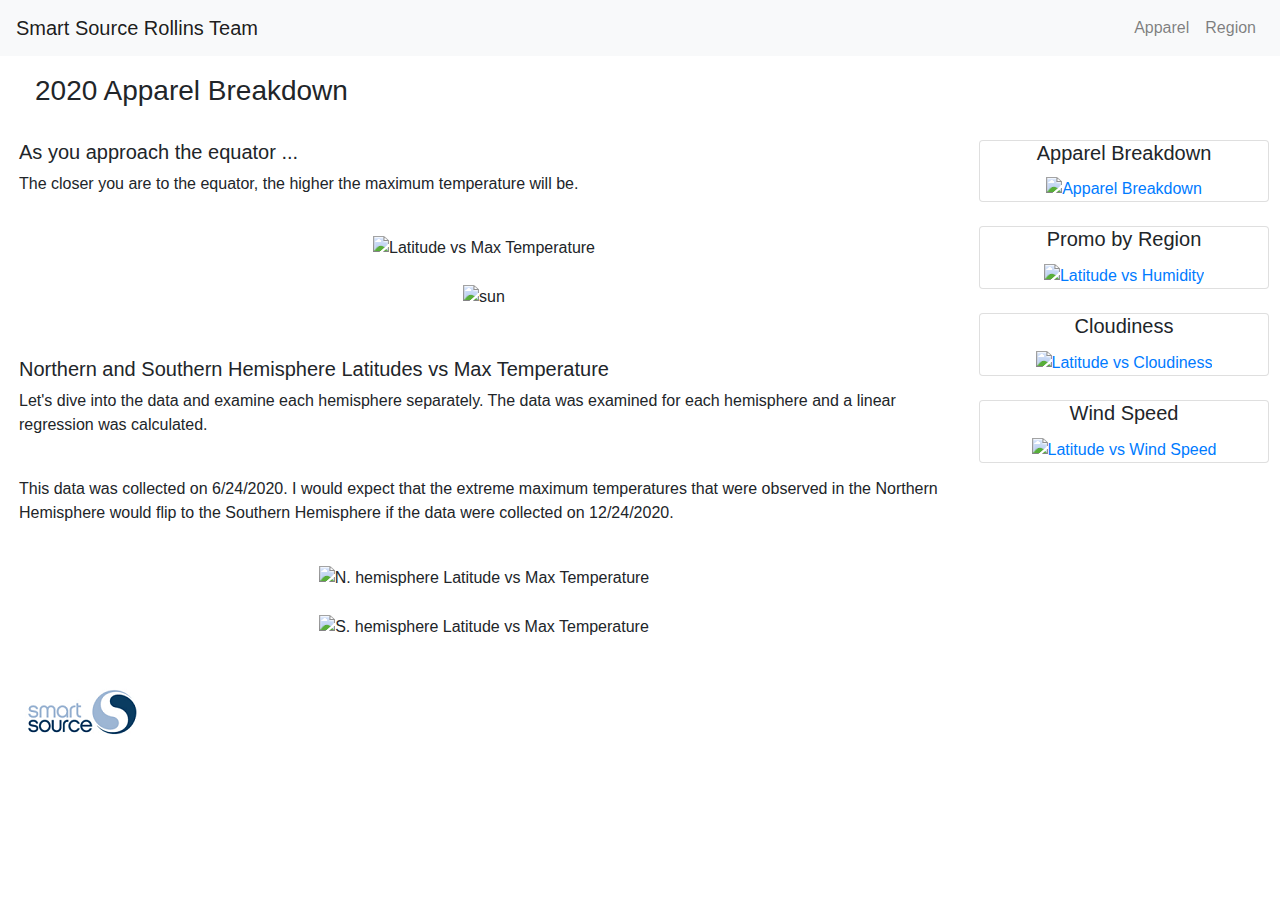
==== static/apparel.html @ d7239275 "initial push" ====
<!DOCTYPE html>
<html lang="en-us">

<head>
    <meta charset="UTF-8">
    <title>Rollins Team 2020 Review</title>
    <link rel="stylesheet" type="text/css" href="style.css">
    <link rel="stylesheet" href="https://stackpath.bootstrapcdn.com/bootstrap/4.3.1/css/bootstrap.min.css"
        integrity="sha384-ggOyR0iXCbMQv3Xipma34MD+dH/1fQ784/j6cY/iJTQUOhcWr7x9JvoRxT2MZw1T" crossorigin="anonymous">
</head>
​

<body class="background">
    <nav class="navbar navbar-light bg-light navbar-expand-md fixed-top">
        <a href="../index.html" class="navbar-brand">Smart Source Rollins Team</a>
        <button class="navbar-toggler" type="button" data-toggle="collapse" data-target="#navbarSupportedContent">
            <span class="navbar-toggler-icon"></span>
        </button>

        <div class="collapse navbar-collapse" id="navbarSupportedContent">
            <ul class="navbar-nav ml-auto">
                <li class="nav-item ml-auto">
                    <a href="apparel.html" class="nav-link">Apparel</a>
                </li>
                <li class="nav-item ml-auto">
                    <a href="region.html" class="nav-link">Region</a>
                </li>
            </ul>
        </div>
    </nav>

    <div class="container-fluid" style="margin-top: 50px;">
        <div class="row mb-4" style="margin-left: 20px;">
            <h3>2020 Apparel Breakdown</h3>
        </div>
    </div>

    <div class="container-fluid m-1" style="margin-top: 50px; margin-left: 20px;">
        <div class="row mb-4">
            <div class="col-md-9">
                <h5>As you approach the equator ...</h5>
                <p>The closer you are to the equator, the higher the maximum temperature will be.</p>
                <br>
                <center><img src="images/Max_Temp.png" class="img-fluid" alt="Latitude vs Max Temperature"></center>
                <br>
                <center><img src="images/sun.jpg" class="img-fluid" alt="sun"></center><br><br>
                <h5>Northern and Southern Hemisphere Latitudes vs Max Temperature
                </h5>
                <p>Let's dive into the data and examine each hemisphere separately. The data was examined for each
                    hemisphere and a linear regression was calculated.</p>
                <br>
                <p>This data was collected on 6/24/2020. I would expect that the extreme maximum temperatures that were
                    observed in the Northern Hemisphere would
                    flip to the Southern Hemisphere if the data were collected on 12/24/2020.
                </p><br>
                <center><img src="images/N. Hemisphere Latitude vs. Max Temp (F).png" class="img-fluid"
                        alt="N. hemisphere Latitude vs Max Temperature"></center>
                <br>
                <center><img src="images/S. Hemisphere Latitude vs. Max Temp (F).png" class="img-fluid"
                        alt="S. hemisphere Latitude vs Max Temperature"></center>
                <br>
            </div>
            <div class="col-sm-6 col-md-3 ml-auto">

                <aside class="sidebar">
                    <div class="card mb-4">
                        <center>
                            <h5 class="card-title">Apparel Breakdown</h5>
                        </center>
                        <center><a href="apparel.html"><img src="images/max_thumb.png" class="img-fluid"
                                    alt="Apparel Breakdown"></a></center>
                    </div>
                </aside>
                <aside class="sidebar">
                    <div class="card mb-4">
                        <center>
                            <h5 class="card-title">Promo by Region</h5>
                        </center>
                        <center><a href="humid.html"><img src="images/humid_thumb.png" class="img-fluid"
                                    alt="Latitude vs Humidity"></a></center>
                    </div>
                </aside>
                <aside class="sidebar">
                    <div class="card mb-4">
                        <center>
                            <h5 class="card-title">Cloudiness</h5>
                        </center>
                        <center><a href="cloud.html"><img src="images/cloud_thumb.png" class="img-fluid"
                                    alt="Latitude vs Cloudiness"></a></center>
                    </div>
                </aside>
                <aside class="sidebar">
                    <div class="card mb-4">
                        <center>
                            <h5 class="card-title">Wind Speed</h5>
                        </center>
                        <center><a href="wind.html"><img src="images/wind_thumb.png" class="img-fluid"
                                    alt="Latitude vs Wind Speed"></a></center>
                    </div>
                </aside>
            </div>
        </div>
    </div>

    <div>
        <div class="container-fluid foot" style="margin-top: 20px;">
            <div class="row">
                <div class="col" style="color: white;">
                    : <a href="https://www.smartsourcellc.com/" target="_blank"><img
                            src="images/ss.PNG" class="img-fluid" alt="Smart Source link"></a>
                </div>
            </div>
        </div>
    </div>


    <script src="https://code.jquery.com/jquery-3.3.1.slim.min.js"
        integrity="sha384-q8i/X+965DzO0rT7abK41JStQIAqVgRVzpbzo5smXKp4YfRvH+8abtTE1Pi6jizo"
        crossorigin="anonymous"></script>
    <script src="https://cdnjs.cloudflare.com/ajax/libs/popper.js/1.14.7/umd/popper.min.js"
        integrity="sha384-UO2eT0CpHqdSJQ6hJty5KVphtPhzWj9WO1clHTMGa3JDZwrnQq4sF86dIHNDz0W1"
        crossorigin="anonymous"></script>
    <script src="https://stackpath.bootstrapcdn.com/bootstrap/4.3.1/js/bootstrap.min.js"
        integrity="sha384-JjSmVgyd0p3pXB1rRibZUAYoIIy6OrQ6VrjIEaFf/nJGzIxFDsf4x0xIM+B07jRM"
        crossorigin="anonymous"></script>

</body>
​

</html>
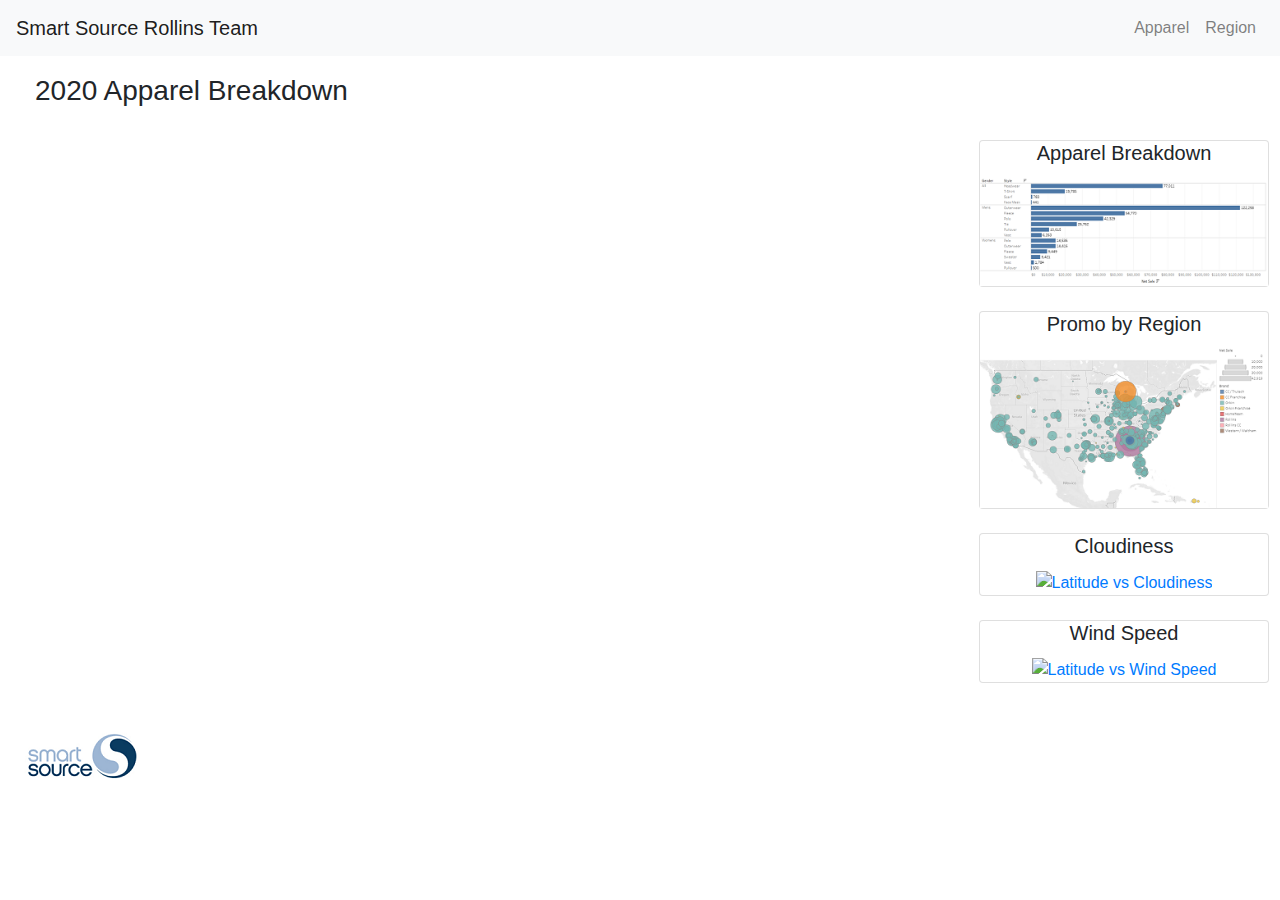
==== commit 83734ce6: "udpate images" ====
--- a/static/apparel.html
+++ b/static/apparel.html
@@ -38,26 +38,30 @@
     <div class="container-fluid m-1" style="margin-top: 50px; margin-left: 20px;">
         <div class="row mb-4">
             <div class="col-md-9">
-                <h5>As you approach the equator ...</h5>
-                <p>The closer you are to the equator, the higher the maximum temperature will be.</p>
-                <br>
-                <center><img src="images/Max_Temp.png" class="img-fluid" alt="Latitude vs Max Temperature"></center>
-                <br>
-                <center><img src="images/sun.jpg" class="img-fluid" alt="sun"></center><br><br>
-                <h5>Northern and Southern Hemisphere Latitudes vs Max Temperature
-                </h5>
-                <p>Let's dive into the data and examine each hemisphere separately. The data was examined for each
-                    hemisphere and a linear regression was calculated.</p>
-                <br>
-                <p>This data was collected on 6/24/2020. I would expect that the extreme maximum temperatures that were
-                    observed in the Northern Hemisphere would
-                    flip to the Southern Hemisphere if the data were collected on 12/24/2020.
-                </p><br>
-                <center><img src="images/N. Hemisphere Latitude vs. Max Temp (F).png" class="img-fluid"
-                        alt="N. hemisphere Latitude vs Max Temperature"></center>
-                <br>
-                <center><img src="images/S. Hemisphere Latitude vs. Max Temp (F).png" class="img-fluid"
-                        alt="S. hemisphere Latitude vs Max Temperature"></center>
+                <div class='tableauPlaceholder' id='viz1612319744748' style='position: relative'><noscript><a
+                            href='#'><img alt=' '
+                                src='https:&#47;&#47;public.tableau.com&#47;static&#47;images&#47;20&#47;2020_rollins_apparel&#47;Dashboard3&#47;1_rss.png'
+                                style='border: none' /></a></noscript><object class='tableauViz' style='display:none;'>
+                        <param name='host_url' value='https%3A%2F%2Fpublic.tableau.com%2F' />
+                        <param name='embed_code_version' value='3' />
+                        <param name='site_root' value='' />
+                        <param name='name' value='2020_rollins_apparel&#47;Dashboard3' />
+                        <param name='tabs' value='no' />
+                        <param name='toolbar' value='yes' />
+                        <param name='static_image'
+                            value='https:&#47;&#47;public.tableau.com&#47;static&#47;images&#47;20&#47;2020_rollins_apparel&#47;Dashboard3&#47;1.png' />
+                        <param name='animate_transition' value='yes' />
+                        <param name='display_static_image' value='yes' />
+                        <param name='display_spinner' value='yes' />
+                        <param name='display_overlay' value='yes' />
+                        <param name='display_count' value='yes' />
+                        <param name='language' value='en' />
+                        <param name='filter' value='publish=yes' />
+                    </object></div>
+                <script
+                    type='text/javascript'>                    var divElement = document.getElementById('viz1612319744748'); var vizElement = divElement.getElementsByTagName('object')[0]; if (divElement.offsetWidth > 800) { vizElement.style.width = '1000px'; vizElement.style.height = '827px'; } else if (divElement.offsetWidth > 500) { vizElement.style.width = '1000px'; vizElement.style.height = '827px'; } else { vizElement.style.width = '100%'; vizElement.style.height = '727px'; } var scriptElement = document.createElement('script'); scriptElement.src = 'https://public.tableau.com/javascripts/api/viz_v1.js'; vizElement.parentNode.insertBefore(scriptElement, vizElement);                </script>
+
+
                 <br>
             </div>
             <div class="col-sm-6 col-md-3 ml-auto">
@@ -67,7 +71,7 @@
                         <center>
                             <h5 class="card-title">Apparel Breakdown</h5>
                         </center>
-                        <center><a href="apparel.html"><img src="images/max_thumb.png" class="img-fluid"
+                        <center><a href="apparel.html"><img src="images/apparel.PNG" class="img-fluid"
                                     alt="Apparel Breakdown"></a></center>
                     </div>
                 </aside>
@@ -76,8 +80,8 @@
                         <center>
                             <h5 class="card-title">Promo by Region</h5>
                         </center>
-                        <center><a href="humid.html"><img src="images/humid_thumb.png" class="img-fluid"
-                                    alt="Latitude vs Humidity"></a></center>
+                        <center><a href="region.html"><img src="images/region.PNG" class="img-fluid"
+                                    alt="Promo by Region"></a></center>
                     </div>
                 </aside>
                 <aside class="sidebar">
@@ -106,8 +110,8 @@
         <div class="container-fluid foot" style="margin-top: 20px;">
             <div class="row">
                 <div class="col" style="color: white;">
-                    : <a href="https://www.smartsourcellc.com/" target="_blank"><img
-                            src="images/ss.PNG" class="img-fluid" alt="Smart Source link"></a>
+                    : <a href="https://www.smartsourcellc.com/" target="_blank"><img src="images/ss.PNG"
+                            class="img-fluid" alt="Smart Source link"></a>
                 </div>
             </div>
         </div>
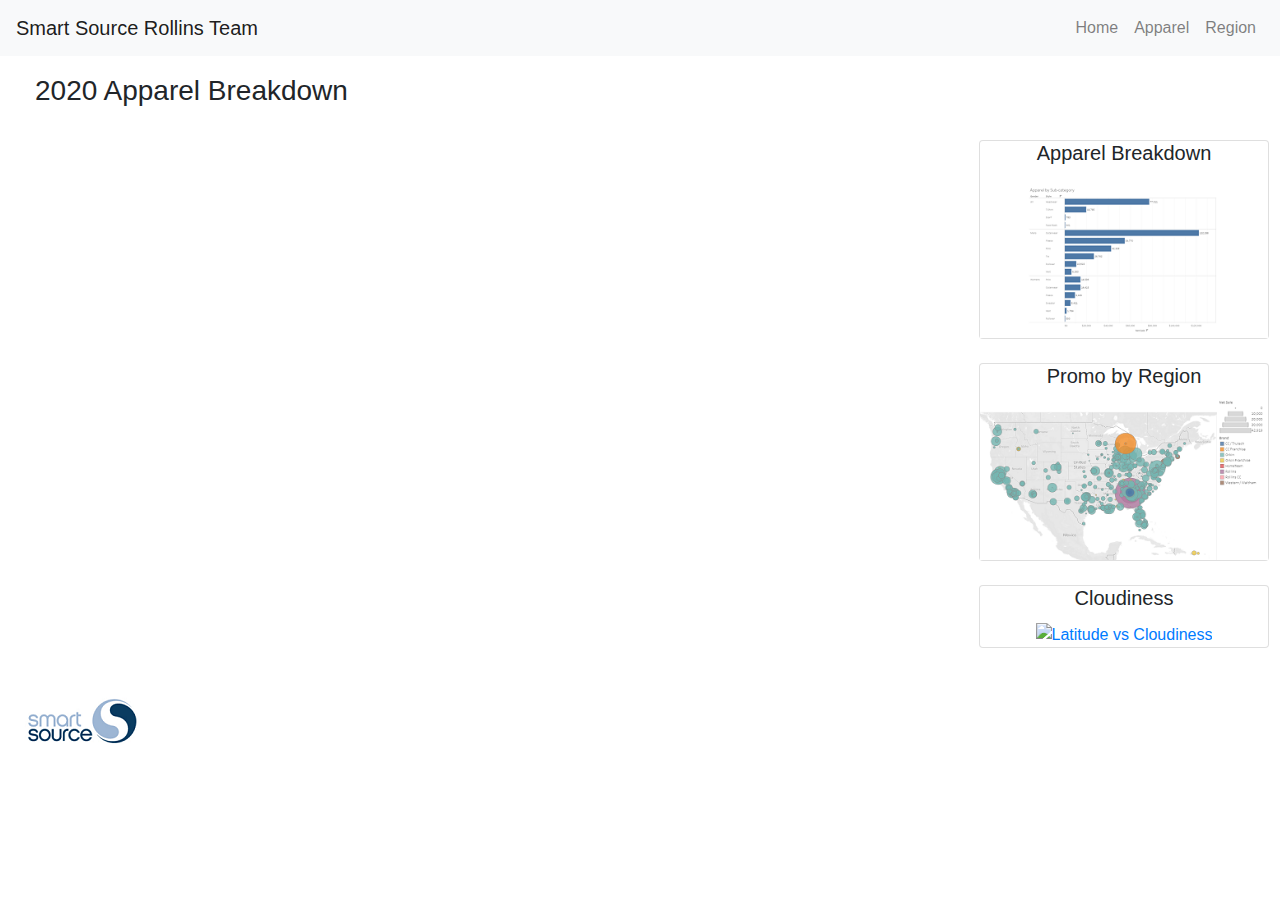
==== commit 0de8955d: "updates" ====
--- a/static/apparel.html
+++ b/static/apparel.html
@@ -19,6 +19,9 @@
 
         <div class="collapse navbar-collapse" id="navbarSupportedContent">
             <ul class="navbar-nav ml-auto">
+                <li class="nav-item ml-auto">
+                    <a href="../index.html" class="nav-link">Home</a>
+                </li>
                 <li class="nav-item ml-auto">
                     <a href="apparel.html" class="nav-link">Apparel</a>
                 </li>
@@ -93,15 +96,6 @@
                                     alt="Latitude vs Cloudiness"></a></center>
                     </div>
                 </aside>
-                <aside class="sidebar">
-                    <div class="card mb-4">
-                        <center>
-                            <h5 class="card-title">Wind Speed</h5>
-                        </center>
-                        <center><a href="wind.html"><img src="images/wind_thumb.png" class="img-fluid"
-                                    alt="Latitude vs Wind Speed"></a></center>
-                    </div>
-                </aside>
             </div>
         </div>
     </div>
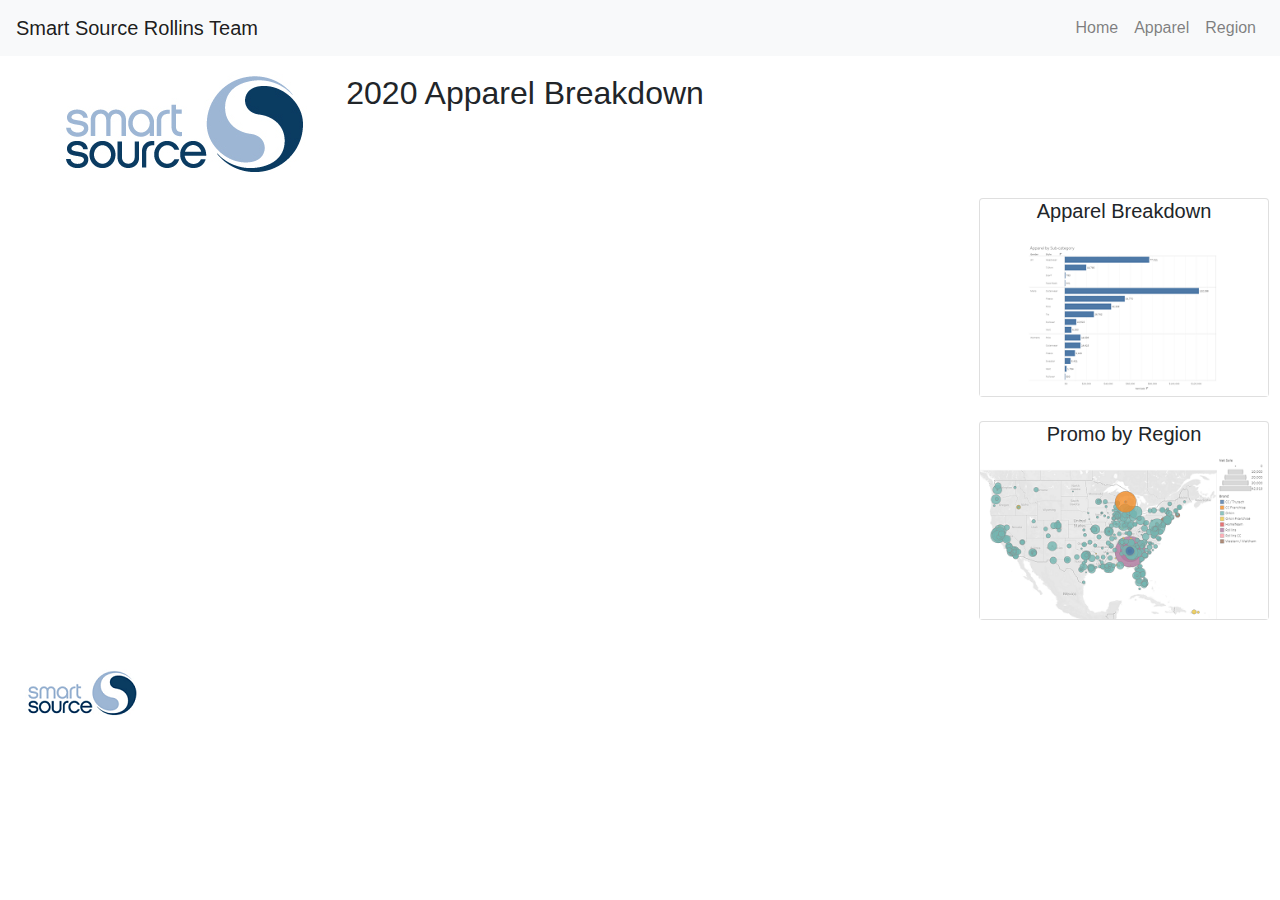
==== commit 4b88174b: "final" ====
--- a/static/apparel.html
+++ b/static/apparel.html
@@ -34,7 +34,11 @@
 
     <div class="container-fluid" style="margin-top: 50px;">
         <div class="row mb-4" style="margin-left: 20px;">
-            <h3>2020 Apparel Breakdown</h3>
+            <div class="col-md-3" style="color: white;">
+                : <a href="https://www.smartsourcellc.com/" target="_blank"><img src="images/ss_logo.jpg"
+                        class="img-fluid" alt="Smart Source link"></a>
+            </div>
+            <h2>2020 Apparel Breakdown</h2>
         </div>
     </div>
 
@@ -87,15 +91,6 @@
                                     alt="Promo by Region"></a></center>
                     </div>
                 </aside>
-                <aside class="sidebar">
-                    <div class="card mb-4">
-                        <center>
-                            <h5 class="card-title">Cloudiness</h5>
-                        </center>
-                        <center><a href="cloud.html"><img src="images/cloud_thumb.png" class="img-fluid"
-                                    alt="Latitude vs Cloudiness"></a></center>
-                    </div>
-                </aside>
             </div>
         </div>
     </div>
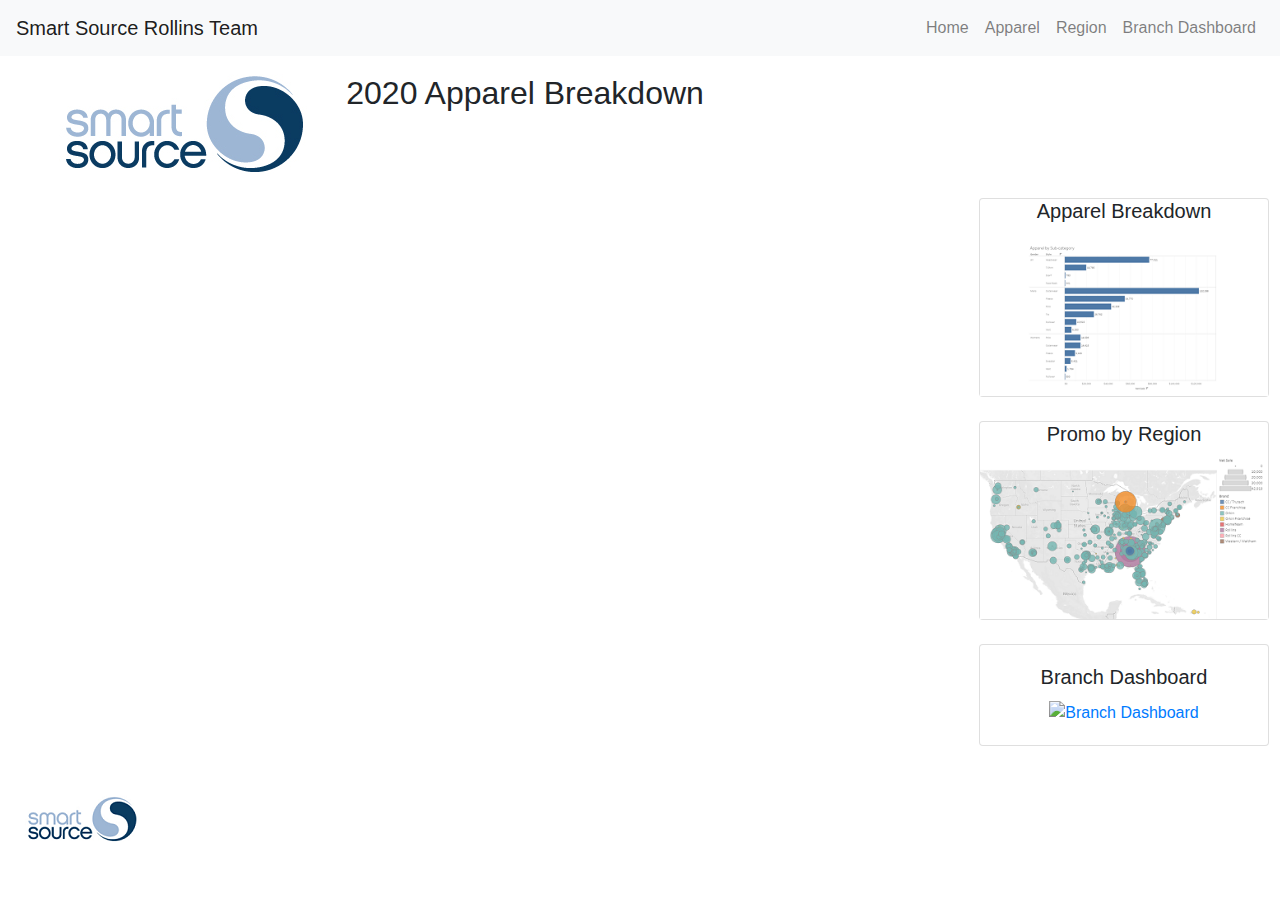
==== commit d4f87b8f: "branch page" ====
--- a/static/apparel.html
+++ b/static/apparel.html
@@ -27,6 +27,9 @@
                 </li>
                 <li class="nav-item ml-auto">
                     <a href="region.html" class="nav-link">Region</a>
+                </li>
+                <li class="nav-item ml-auto">
+                    <a href="dash2.html" class="nav-link">Branch Dashboard</a>
                 </li>
             </ul>
         </div>
@@ -91,6 +94,17 @@
                                     alt="Promo by Region"></a></center>
                     </div>
                 </aside>
+                <aside class="sidebar">
+                    <div class="card mb-4">
+                        <div class="card-body background">
+                            <center>
+                                <h5 class="card-title">Branch Dashboard</h5>
+                            </center>
+                            <center><a href="dash2.html"><img src="images/dash.PNG" class="img-fluid"
+                                        alt="Branch Dashboard"></a></center>
+                        </div>
+                    </div>
+                </aside>
             </div>
         </div>
     </div>
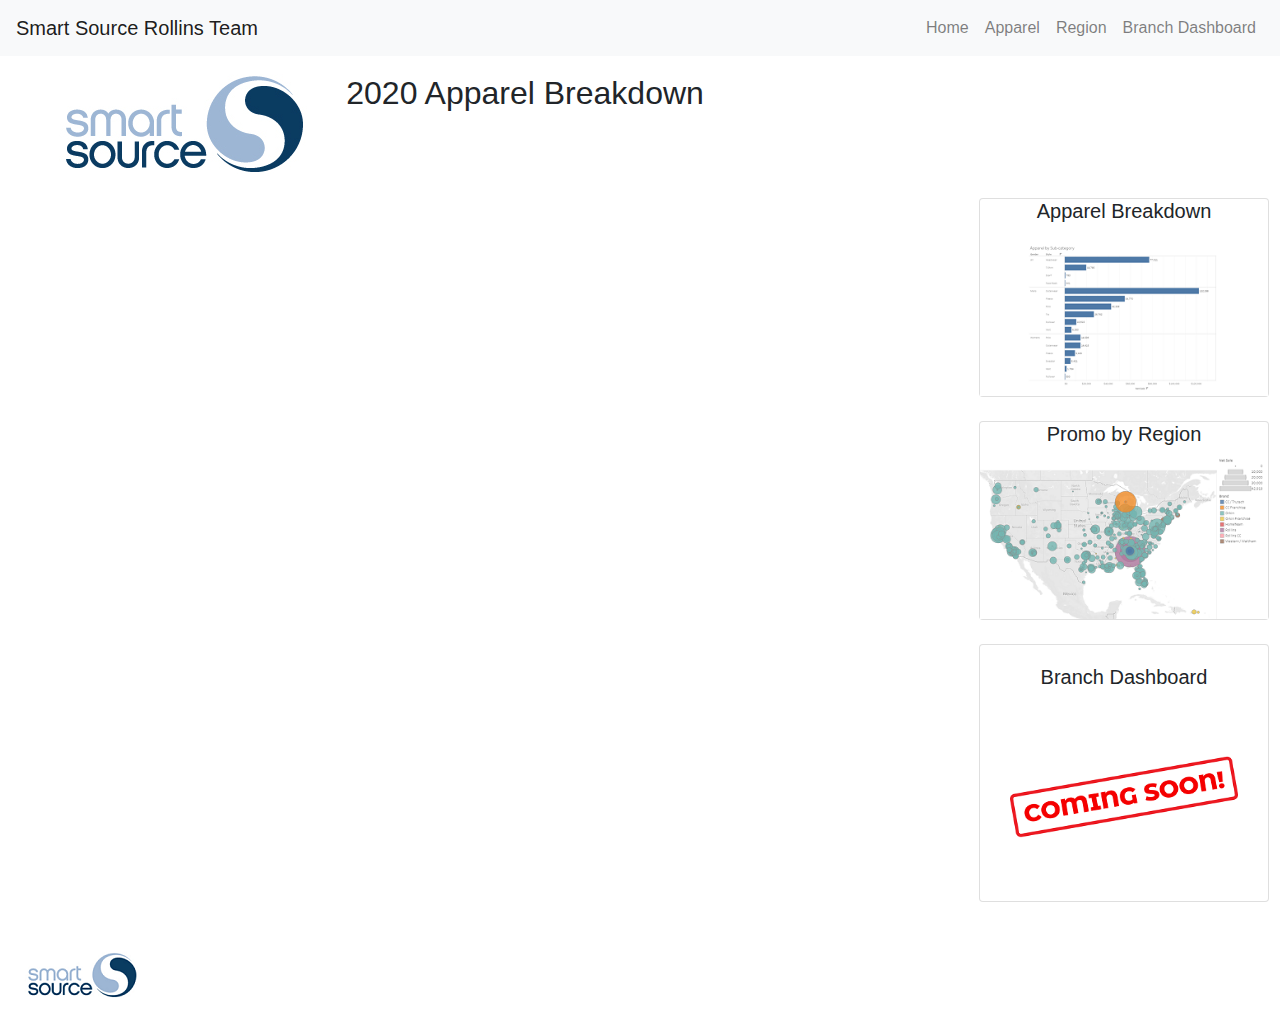
==== commit 741a4e1a: "update" ====
--- a/static/apparel.html
+++ b/static/apparel.html
@@ -100,7 +100,7 @@
                             <center>
                                 <h5 class="card-title">Branch Dashboard</h5>
                             </center>
-                            <center><a href="dash2.html"><img src="images/dash.PNG" class="img-fluid"
+                            <center><a href="dash2.html"><img src="images/dash.png" class="img-fluid"
                                         alt="Branch Dashboard"></a></center>
                         </div>
                     </div>
